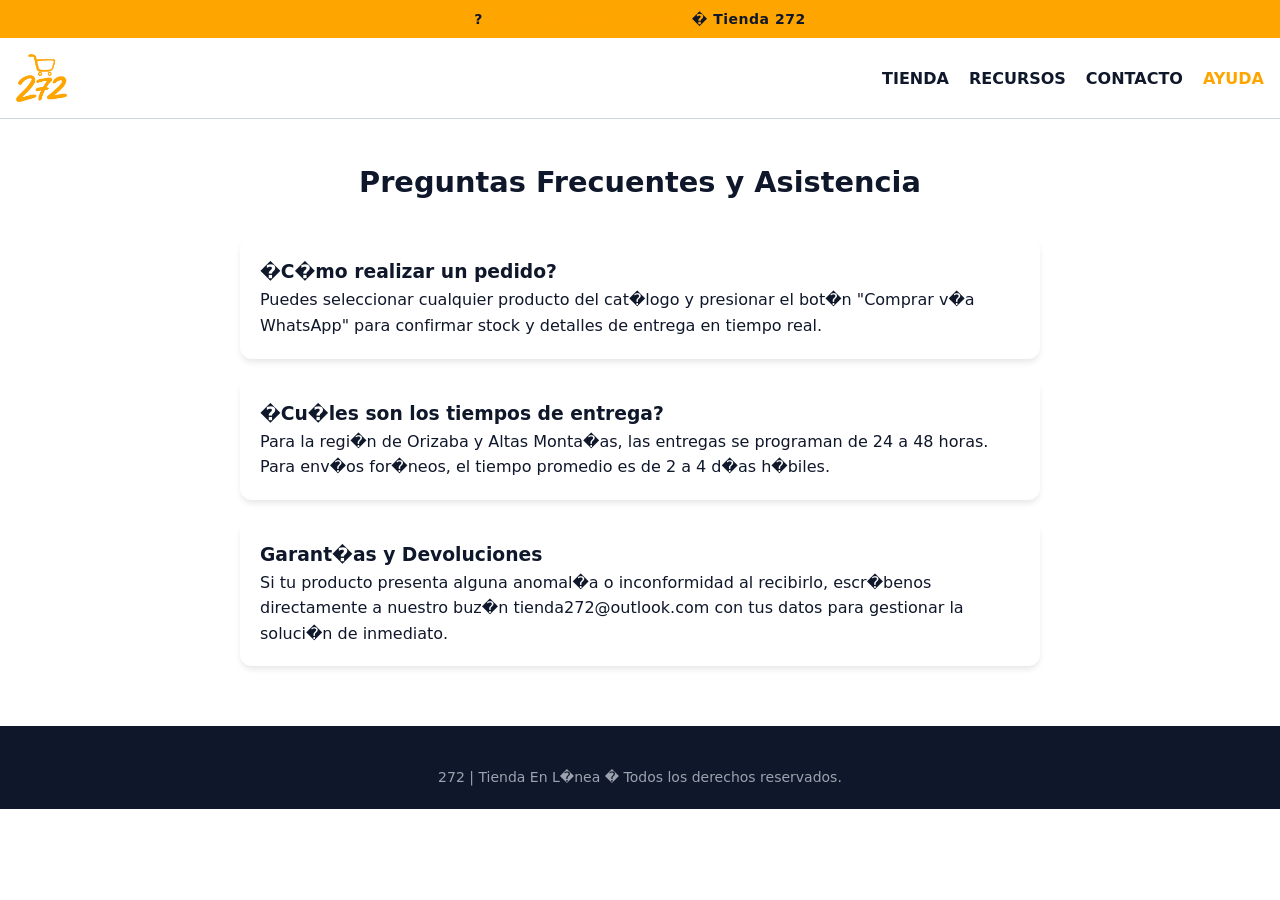
==== ayuda.html @ 9c4e348b "Add files via upload" ====
<!DOCTYPE html>
<html lang="es">
<head>
  <meta charset="UTF-8">
  <meta name="viewport" content="width=device-width, initial-scale=1.0">
  <title>Centro de Ayuda | Tienda 272</title>
  <link rel="stylesheet" href="styles.css">
</head>
<body>
  <div class="top-bar">? <span>CENTRO DE ASISTENCIA</span> � Tienda 272</div>
  <header class="header">
    <div class="container header-content">
      <div class="logo"><a href="index.html"><img src="Imagenes/logo.png" alt="Logotipo 272"></a></div>
      <nav>
        <ul class="nav-links">
          <li><a href="index.html">TIENDA</a></li>
          <li><a href="recursos.html">RECURSOS</a></li>
          <li><a href="contacto.html">CONTACTO</a></li>
          <li><a href="ayuda.html" style="color: var(--primary-color);">AYUDA</a></li>
        </ul>
      </nav>
    </div>
  </header>

  <main class="container" style="padding: 40px 16px;">
    <h1 class="section-title">Preguntas Frecuentes y Asistencia</h1>
    
    <div style="max-width: 800px; margin: 0 auto;">
      <div class="hero-widget" style="margin-bottom: 20px;">
        <h3>�C�mo realizar un pedido?</h3>
        <p>Puedes seleccionar cualquier producto del cat�logo y presionar el bot�n "Comprar v�a WhatsApp" para confirmar stock y detalles de entrega en tiempo real.</p>
      </div>

      <div class="hero-widget" style="margin-bottom: 20px;">
        <h3>�Cu�les son los tiempos de entrega?</h3>
        <p>Para la regi�n de Orizaba y Altas Monta�as, las entregas se programan de 24 a 48 horas. Para env�os for�neos, el tiempo promedio es de 2 a 4 d�as h�biles.</p>
      </div>

      <div class="hero-widget" style="margin-bottom: 20px;">
        <h3>Garant�as y Devoluciones</h3>
        <p>Si tu producto presenta alguna anomal�a o inconformidad al recibirlo, escr�benos directamente a nuestro buz�n tienda272@outlook.com con tus datos para gestionar la soluci�n de inmediato.</p>
      </div>
    </div>
  </main>

  <footer class="footer">
    <div class="container" style="text-align: center;">
      <p>272 | Tienda En L�nea � Todos los derechos reservados.</p>
    </div>
  </footer>
</body>
</html>
---- styles.css ----
/* ==========================================
   TIENDA 272 - SISTEMA DE ESTILOS GLOBALES
   ========================================== */

:root {
  /* Paleta Oficial 272 */
  --primary-color: #ffa500;       /* Naranja 272 */
  --primary-hover: #e09200;       /* Naranja Obscuro Hover */
  --dark-bg: #0f172a;            /* Azul Noche Profundo */
  --dark-surface: #1e293b;       /* Superficie Oscura */
  --light-bg: #f8fafc;           /* Fondo General Claro */
  --card-bg: #ffffff;            /* Tarjetas de Producto */
  --text-main: #0f172a;          /* Texto Principal */
  --text-muted: #64748b;         /* Texto Secundario */
  --border-color: #cbd5e1;       /* Bordes Definidos */
  --accent-green: #25d366;       /* Verde WhatsApp */
  --font-family: system-ui, -apple-system, BlinkMacSystemFont, 'Segoe UI', Roboto, sans-serif;
}

/* Ajustes visuales para botones de marca */
.btn-buy, .btn-primary, .top-bar {
  background-color: var(--primary-color) !important;
  color: #0f172a !important;
  font-weight: 700;
}

.btn-buy:hover, .btn-primary:hover {
  background-color: var(--primary-hover) !important;
}

* {
  box-sizing: border-box;
  margin: 0;
  padding: 0;
}

body {
  font-family: var(--font-family);
  background-color: #ffffff;
  color: var(--text-main);
  line-height: 1.6;
}

a {
  text-decoration: none;
  color: inherit;
}

img {
  max-width: 100%;
  height: auto;
  display: block;
}

.container {
  max-width: var(--max-width);
  margin: 0 auto;
  padding: 0 16px;
}

/* --- BANNER SUPERIOR DE ANUNCIO --- */
.top-bar {
  background-color: var(--dark-bg);
  color: #ffffff;
  text-align: center;
  padding: 8px 16px;
  font-size: 0.875rem;
  font-weight: 600;
  letter-spacing: 0.5px;
}

.top-bar span {
  color: var(--primary-color);
}

/* --- ENCABEZADO Y NAVEGACIÓN --- */
.header {
  background-color: #ffffff;
  border-bottom: 1px solid var(--border-color);
  padding: 16px 0;
  position: sticky;
  top: 0;
  z-index: 100;
}

.header-content {
  display: flex;
  align-items: center;
  justify-content: space-between;
  flex-wrap: wrap;
  gap: 16px;
}

.logo img {
  max-height: 48px;
}

.nav-links {
  display: flex;
  gap: 20px;
  list-style: none;
}

.nav-links a {
  font-weight: 600;
  color: var(--text-main);
  transition: color 0.2s;
}

.nav-links a:hover {
  color: var(--primary-color);
}

/* --- BLOQUE HÉROE --- */
.hero {
  background-color: var(--card-bg);
  padding: 40px 0;
  border-bottom: 1px solid var(--border-color);
}

.hero-grid {
  display: grid;
  grid-template-columns: 1fr 1fr;
  gap: 32px;
  align-items: center;
}

.hero-text h1 {
  font-size: 2.2rem;
  color: var(--text-main);
  margin-bottom: 16px;
}

.hero-features {
  list-style: none;
  margin-top: 16px;
}

.hero-features li {
  font-size: 1.1rem;
  margin-bottom: 10px;
  display: flex;
  align-items: center;
  gap: 8px;
}

.hero-widget {
  background: #ffffff;
  padding: 20px;
  border-radius: 12px;
  box-shadow: 0 4px 6px -1px rgba(0, 0, 0, 0.1);
}

/* --- TARJETA DE PRODUCTO ESTILO DTC (BLEAME/TEMU) --- */
.products-section {
  padding: 48px 0;
}

.section-title {
  text-align: center;
  font-size: 1.8rem;
  margin-bottom: 32px;
  color: var(--dark-bg);
}

.product-card {
  display: grid;
  grid-template-columns: 1fr 1fr;
  gap: 32px;
  background: #ffffff;
  border: 1px solid var(--border-color);
  border-radius: 16px;
  padding: 24px;
  box-shadow: 0 10px 15px -3px rgba(0, 0, 0, 0.05);
}

.product-badges {
  display: flex;
  gap: 8px;
  margin-bottom: 12px;
}

.badge {
  background: var(--accent-red);
  color: #ffffff;
  padding: 4px 10px;
  border-radius: 20px;
  font-size: 0.75rem;
  font-weight: 700;
}

.badge-free-shipping {
  background: #10b981;
}

.product-price-box {
  display: flex;
  align-items: baseline;
  gap: 12px;
  margin: 16px 0;
}

.price-current {
  font-size: 2rem;
  font-weight: 800;
  color: var(--dark-bg);
}

.btn-buy {
  display: block;
  width: 100%;
  background-color: var(--primary-color);
  color: #ffffff;
  text-align: center;
  padding: 16px;
  border-radius: 8px;
  font-size: 1.2rem;
  font-weight: 700;
  border: none;
  cursor: pointer;
  transition: background-color 0.2s;
  box-shadow: 0 4px 12px rgba(255, 166, 0, 0.3);
}

.btn-buy:hover {
  background-color: var(--primary-hover);
}

/* --- BANNER Y PIE DE PÁGINA --- */
.banner {
  text-align: center;
  margin: 40px 0;
}

.footer {
  background-color: var(--dark-bg);
  color: #9ca3af;
  padding: 40px 0 20px 0;
  font-size: 0.875rem;
}

.footer-nav {
  display: flex;
  justify-content: center;
  gap: 16px;
  margin-bottom: 20px;
}

.footer-nav a {
  color: #ffffff;
}

.footer-disclaimer {
  max-width: 900px;
  margin: 20px auto 0 auto;
  line-height: 1.5;
  text-align: justify;
  font-size: 0.8rem;
  border-top: 1px solid #374151;
  padding-top: 20px;
}

/* --- ADAPTABILIDAD PARA MÓVILES --- */
@media (max-width: 768px) {
  .hero-grid, .product-card {
    grid-template-columns: 1fr;
  }
  
  .header-content {
    flex-direction: column;
  }
}

/* ==========================================
   SECCIONES ESTILO BLEAME / DTC
   ========================================== */

/* Bloque de Beneficios Rápidos */
.value-props-grid {
  display: grid;
  grid-template-columns: repeat(auto-fit, minmax(200px, 1fr));
  gap: 16px;
  margin: 30px 0;
  text-align: center;
}

.value-card {
  background: #fff;
  border: 1px solid var(--border-color);
  padding: 20px;
  border-radius: 12px;
  box-shadow: 0 2px 4px rgba(0,0,0,0.03);
}

.value-card span {
  font-size: 2rem;
  display: block;
  margin-bottom: 8px;
}

/* Grilla de Colección estilo "Shop Our Products" */
.catalog-grid {
  display: grid;
  grid-template-columns: repeat(auto-fit, minmax(240px, 1fr));
  gap: 24px;
  margin: 30px 0;
}

.product-item-card {
  background: #fff;
  border: 1px solid var(--border-color);
  border-radius: 12px;
  padding: 16px;
  text-align: center;
  transition: transform 0.2s, box-shadow 0.2s;
}

.product-item-card:hover {
  transform: translateY(-4px);
  box-shadow: 0 10px 20px rgba(0,0,0,0.08);
}

.product-item-card img {
  border-radius: 8px;
  margin-bottom: 12px;
  width: 100%;
  height: 200px;
  object-fit: cover;
}

/* Sección Antes y Después / Testimonios */
.social-proof-section {
  background: var(--card-bg);
  padding: 50px 0;
  text-align: center;
  border-top: 1px solid var(--border-color);
  border-bottom: 1px solid var(--border-color);
}

.comparison-grid {
  display: grid;
  grid-template-columns: repeat(auto-fit, minmax(280px, 1fr));
  gap: 20px;
  margin-top: 30px;
}

.comparison-card {
  background: #fff;
  border-radius: 12px;
  padding: 12px;
  border: 1px solid var(--border-color);
}

/* Acordeón de FAQ */
.faq-container {
  max-width: 800px;
  margin: 30px auto;
}

.faq-accordion {
  background: #fff;
  border: 1px solid var(--border-color);
  border-radius: 8px;
  margin-bottom: 12px;
  overflow: hidden;
}

.faq-accordion summary {
  padding: 16px 20px;
  font-weight: 700;
  cursor: pointer;
  background: var(--card-bg);
  list-style: none;
  display: flex;
  justify-content: space-between;
  align-items: center;
}

.faq-accordion summary::-webkit-details-marker {
  display: none;
}

.faq-accordion summary::after {
  content: "+";
  font-size: 1.4rem;
  color: var(--primary-color);
}

.faq-accordion[open] summary::after {
  content: "−";
}

.faq-accordion p {
  padding: 16px 20px;
  color: var(--text-muted);
  font-size: 0.95rem;
  border-top: 1px solid var(--border-color);
}

/* Barra de Riesgo Cero */
.risk-free-bar {
  display: flex;
  justify-content: space-around;
  flex-wrap: wrap;
  gap: 20px;
  padding: 30px 0;
  text-align: center;
  background: #fff;
  border-top: 1px solid var(--border-color);
}

/* ==========================================
   BOTÓN FLOTANTE DE WHATSAPP (CONVERSIÓN DIRECTA)
   ========================================== */
.whatsapp-float {
  position: fixed;
  bottom: 20px;
  right: 20px;
  background-color: #25d366;
  color: #fff;
  border-radius: 50px;
  padding: 12px 20px;
  font-weight: 700;
  font-size: 0.95rem;
  box-shadow: 0 4px 12px rgba(0,0,0,0.25);
  display: flex;
  align-items: center;
  gap: 8px;
  text-decoration: none;
  z-index: 9999;
  transition: transform 0.2s, background-color 0.2s;
}

.whatsapp-float:hover {
  transform: scale(1.05);
  background-color: #1eb954;
  color: #fff;
}
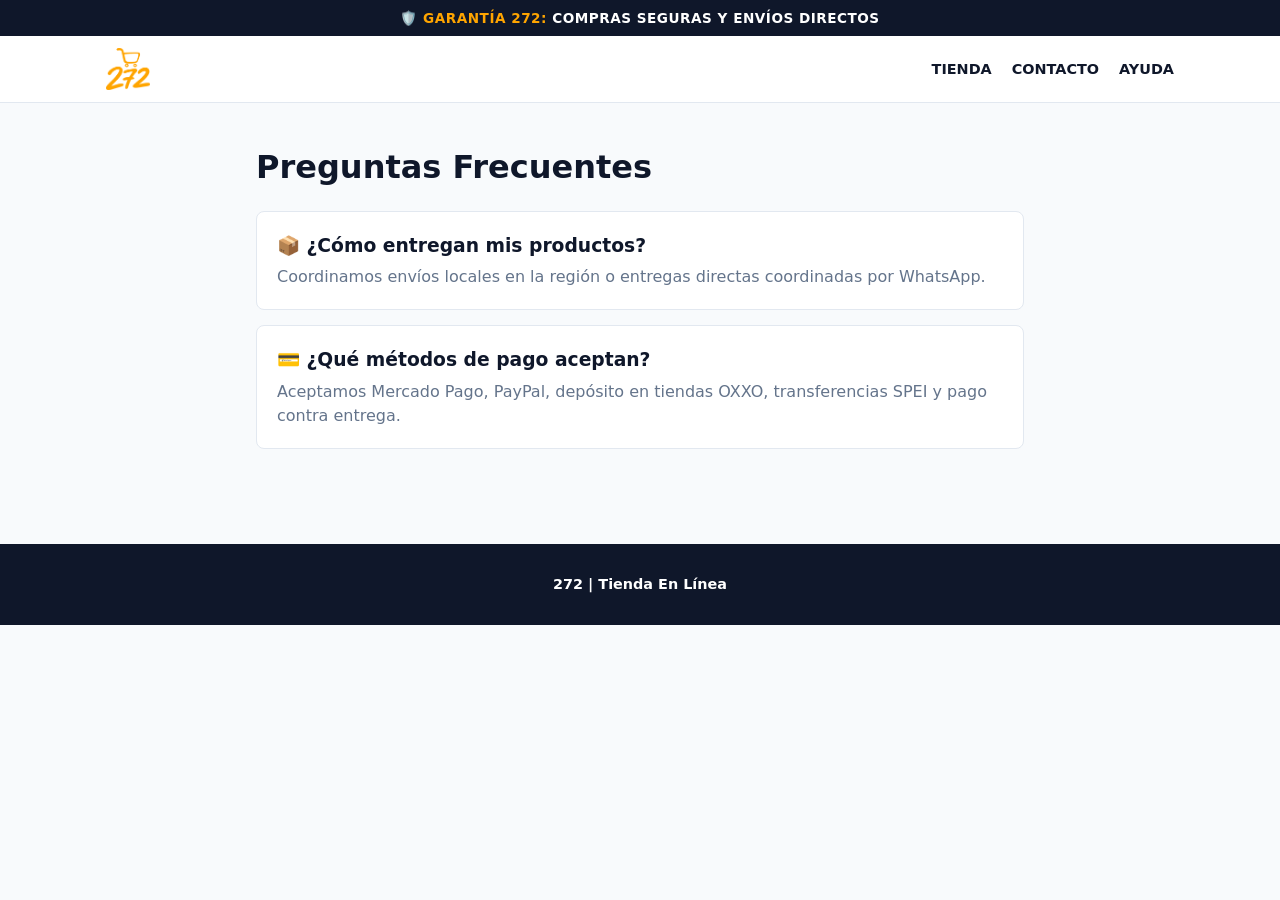
==== commit bc44e2fa: "Update ayuda.html" ====
--- a/ayuda.html
+++ b/ayuda.html
@@ -3,50 +3,40 @@
 <head>
   <meta charset="UTF-8">
   <meta name="viewport" content="width=device-width, initial-scale=1.0">
-  <title>Centro de Ayuda | Tienda 272</title>
+  <title>Preguntas Frecuentes y Envíos | Tienda 272</title>
   <link rel="stylesheet" href="styles.css">
 </head>
 <body>
-  <div class="top-bar">? <span>CENTRO DE ASISTENCIA</span> � Tienda 272</div>
+  <div class="top-bar">🛡️ <span>GARANTÍA 272:</span> COMPRAS SEGURAS Y ENVÍOS DIRECTOS</div>
   <header class="header">
     <div class="container header-content">
-      <div class="logo"><a href="index.html"><img src="Imagenes/logo.png" alt="Logotipo 272"></a></div>
+      <div class="logo"><a href="index.html"><img src="Imagenes/logo.png" alt="272"></a></div>
       <nav>
         <ul class="nav-links">
           <li><a href="index.html">TIENDA</a></li>
-          <li><a href="recursos.html">RECURSOS</a></li>
           <li><a href="contacto.html">CONTACTO</a></li>
-          <li><a href="ayuda.html" style="color: var(--primary-color);">AYUDA</a></li>
+          <li><a href="ayuda.html">AYUDA</a></li>
         </ul>
       </nav>
     </div>
   </header>
 
-  <main class="container" style="padding: 40px 16px;">
-    <h1 class="section-title">Preguntas Frecuentes y Asistencia</h1>
+  <main class="container" style="padding: 40px 16px; max-width: 800px;">
+    <h1 style="margin-bottom: 20px;">Preguntas Frecuentes</h1>
     
-    <div style="max-width: 800px; margin: 0 auto;">
-      <div class="hero-widget" style="margin-bottom: 20px;">
-        <h3>�C�mo realizar un pedido?</h3>
-        <p>Puedes seleccionar cualquier producto del cat�logo y presionar el bot�n "Comprar v�a WhatsApp" para confirmar stock y detalles de entrega en tiempo real.</p>
-      </div>
+    <div style="background: #fff; padding: 20px; border-radius: 8px; border: 1px solid var(--border-color); margin-bottom: 15px;">
+      <h3>📦 ¿Cómo entregan mis productos?</h3>
+      <p style="color: var(--text-muted); margin-top: 5px;">Coordinamos envíos locales en la región o entregas directas coordinadas por WhatsApp.</p>
+    </div>
 
-      <div class="hero-widget" style="margin-bottom: 20px;">
-        <h3>�Cu�les son los tiempos de entrega?</h3>
-        <p>Para la regi�n de Orizaba y Altas Monta�as, las entregas se programan de 24 a 48 horas. Para env�os for�neos, el tiempo promedio es de 2 a 4 d�as h�biles.</p>
-      </div>
-
-      <div class="hero-widget" style="margin-bottom: 20px;">
-        <h3>Garant�as y Devoluciones</h3>
-        <p>Si tu producto presenta alguna anomal�a o inconformidad al recibirlo, escr�benos directamente a nuestro buz�n tienda272@outlook.com con tus datos para gestionar la soluci�n de inmediato.</p>
-      </div>
+    <div style="background: #fff; padding: 20px; border-radius: 8px; border: 1px solid var(--border-color); margin-bottom: 15px;">
+      <h3>💳 ¿Qué métodos de pago aceptan?</h3>
+      <p style="color: var(--text-muted); margin-top: 5px;">Aceptamos Mercado Pago, PayPal, depósito en tiendas OXXO, transferencias SPEI y pago contra entrega.</p>
     </div>
   </main>
 
   <footer class="footer">
-    <div class="container" style="text-align: center;">
-      <p>272 | Tienda En L�nea � Todos los derechos reservados.</p>
-    </div>
+    <div class="container" style="text-align: center;"><p><strong>272 | Tienda En Línea</strong></p></div>
   </footer>
 </body>
-</html>+</html>
--- a/styles.css
+++ b/styles.css
@@ -1,98 +1,78 @@
 /* ==========================================
-   TIENDA 272 - SISTEMA DE ESTILOS GLOBALES
+   VARIABLES DE MARCA 272 (ESTILO BLEAME / TEMU)
    ========================================== */
-
 :root {
-  /* Paleta Oficial 272 */
-  --primary-color: #ffa500;       /* Naranja 272 */
-  --primary-hover: #e09200;       /* Naranja Obscuro Hover */
-  --dark-bg: #0f172a;            /* Azul Noche Profundo */
-  --dark-surface: #1e293b;       /* Superficie Oscura */
-  --light-bg: #f8fafc;           /* Fondo General Claro */
-  --card-bg: #ffffff;            /* Tarjetas de Producto */
-  --text-main: #0f172a;          /* Texto Principal */
+  --primary-color: #ffa500;       /* Naranja Marca 272 */
+  --primary-hover: #e09200;       /* Naranja Oscuro */
+  --dark-accent: #0f172a;         /* Azul Noche Profundo */
+  --light-bg: #f8fafc;           /* Fondo Neutro Claro */
+  --card-bg: #ffffff;            /* Tarjetas Blancas */
+  --text-main: #0f172a;          /* Texto Oscuro */
   --text-muted: #64748b;         /* Texto Secundario */
-  --border-color: #cbd5e1;       /* Bordes Definidos */
+  --border-color: #e2e8f0;       /* Borde Fino */
   --accent-green: #25d366;       /* Verde WhatsApp */
   --font-family: system-ui, -apple-system, BlinkMacSystemFont, 'Segoe UI', Roboto, sans-serif;
 }
 
-/* Ajustes visuales para botones de marca */
-.btn-buy, .btn-primary, .top-bar {
-  background-color: var(--primary-color) !important;
-  color: #0f172a !important;
-  font-weight: 700;
-}
-
-.btn-buy:hover, .btn-primary:hover {
-  background-color: var(--primary-hover) !important;
-}
-
 * {
-  box-sizing: border-box;
   margin: 0;
   padding: 0;
+  box-sizing: border-box;
 }
 
 body {
   font-family: var(--font-family);
-  background-color: #ffffff;
+  background-color: var(--light-bg);
   color: var(--text-main);
-  line-height: 1.6;
+  line-height: 1.5;
 }
 
-a {
-  text-decoration: none;
-  color: inherit;
-}
-
-img {
-  max-width: 100%;
-  height: auto;
-  display: block;
-}
-
-.container {
-  max-width: var(--max-width);
-  margin: 0 auto;
-  padding: 0 16px;
-}
-
-/* --- BANNER SUPERIOR DE ANUNCIO --- */
+/* ==========================================
+   BARRA SUPERIOR DE URGENCIA (TEMU STYLE)
+   ========================================== */
 .top-bar {
-  background-color: var(--dark-bg);
+  background-color: var(--dark-accent);
   color: #ffffff;
   text-align: center;
-  padding: 8px 16px;
-  font-size: 0.875rem;
+  padding: 8px 12px;
+  font-size: 0.85rem;
   font-weight: 600;
   letter-spacing: 0.5px;
 }
 
 .top-bar span {
   color: var(--primary-color);
+  font-weight: 800;
 }
 
-/* --- ENCABEZADO Y NAVEGACIÓN --- */
+/* ==========================================
+   HEADER Y NAVEGACIÓN
+   ========================================== */
 .header {
   background-color: #ffffff;
   border-bottom: 1px solid var(--border-color);
-  padding: 16px 0;
+  padding: 12px 0;
   position: sticky;
   top: 0;
-  z-index: 100;
+  z-index: 1000;
+}
+
+.container {
+  max-width: 1100px;
+  margin: 0 auto;
+  padding: 0 16px;
 }
 
 .header-content {
   display: flex;
+  justify-content: space-between;
   align-items: center;
-  justify-content: space-between;
-  flex-wrap: wrap;
-  gap: 16px;
 }
 
 .logo img {
-  max-height: 48px;
+  max-height: 42px;
+  width: auto;
+  display: block;
 }
 
 .nav-links {
@@ -102,8 +82,10 @@
 }
 
 .nav-links a {
-  font-weight: 600;
+  text-decoration: none;
   color: var(--text-main);
+  font-weight: 700;
+  font-size: 0.9rem;
   transition: color 0.2s;
 }
 
@@ -111,318 +93,44 @@
   color: var(--primary-color);
 }
 
-/* --- BLOQUE HÉROE --- */
-.hero {
-  background-color: var(--card-bg);
-  padding: 40px 0;
-  border-bottom: 1px solid var(--border-color);
+/* ==========================================
+   BOTONES DE CONVERSIÓN Y ACCIÓN
+   ========================================== */
+.btn-primary, .btn-buy {
+  background-color: var(--primary-color) !important;
+  color: #0f172a !important;
+  font-weight: 800;
+  border: none;
+  border-radius: 6px;
+  padding: 14px 20px;
+  cursor: pointer;
+  width: 100%;
+  font-size: 1rem;
+  transition: background-color 0.2s, transform 0.1s;
+  text-align: center;
+  display: inline-block;
+  text-decoration: none;
 }
 
-.hero-grid {
-  display: grid;
-  grid-template-columns: 1fr 1fr;
-  gap: 32px;
-  align-items: center;
-}
-
-.hero-text h1 {
-  font-size: 2.2rem;
-  color: var(--text-main);
-  margin-bottom: 16px;
-}
-
-.hero-features {
-  list-style: none;
-  margin-top: 16px;
-}
-
-.hero-features li {
-  font-size: 1.1rem;
-  margin-bottom: 10px;
-  display: flex;
-  align-items: center;
-  gap: 8px;
-}
-
-.hero-widget {
-  background: #ffffff;
-  padding: 20px;
-  border-radius: 12px;
-  box-shadow: 0 4px 6px -1px rgba(0, 0, 0, 0.1);
-}
-
-/* --- TARJETA DE PRODUCTO ESTILO DTC (BLEAME/TEMU) --- */
-.products-section {
-  padding: 48px 0;
-}
-
-.section-title {
-  text-align: center;
-  font-size: 1.8rem;
-  margin-bottom: 32px;
-  color: var(--dark-bg);
-}
-
-.product-card {
-  display: grid;
-  grid-template-columns: 1fr 1fr;
-  gap: 32px;
-  background: #ffffff;
-  border: 1px solid var(--border-color);
-  border-radius: 16px;
-  padding: 24px;
-  box-shadow: 0 10px 15px -3px rgba(0, 0, 0, 0.05);
-}
-
-.product-badges {
-  display: flex;
-  gap: 8px;
-  margin-bottom: 12px;
-}
-
-.badge {
-  background: var(--accent-red);
-  color: #ffffff;
-  padding: 4px 10px;
-  border-radius: 20px;
-  font-size: 0.75rem;
-  font-weight: 700;
-}
-
-.badge-free-shipping {
-  background: #10b981;
-}
-
-.product-price-box {
-  display: flex;
-  align-items: baseline;
-  gap: 12px;
-  margin: 16px 0;
-}
-
-.price-current {
-  font-size: 2rem;
-  font-weight: 800;
-  color: var(--dark-bg);
-}
-
-.btn-buy {
-  display: block;
-  width: 100%;
-  background-color: var(--primary-color);
-  color: #ffffff;
-  text-align: center;
-  padding: 16px;
-  border-radius: 8px;
-  font-size: 1.2rem;
-  font-weight: 700;
-  border: none;
-  cursor: pointer;
-  transition: background-color 0.2s;
-  box-shadow: 0 4px 12px rgba(255, 166, 0, 0.3);
-}
-
-.btn-buy:hover {
-  background-color: var(--primary-hover);
-}
-
-/* --- BANNER Y PIE DE PÁGINA --- */
-.banner {
-  text-align: center;
-  margin: 40px 0;
-}
-
-.footer {
-  background-color: var(--dark-bg);
-  color: #9ca3af;
-  padding: 40px 0 20px 0;
-  font-size: 0.875rem;
-}
-
-.footer-nav {
-  display: flex;
-  justify-content: center;
-  gap: 16px;
-  margin-bottom: 20px;
-}
-
-.footer-nav a {
-  color: #ffffff;
-}
-
-.footer-disclaimer {
-  max-width: 900px;
-  margin: 20px auto 0 auto;
-  line-height: 1.5;
-  text-align: justify;
-  font-size: 0.8rem;
-  border-top: 1px solid #374151;
-  padding-top: 20px;
-}
-
-/* --- ADAPTABILIDAD PARA MÓVILES --- */
-@media (max-width: 768px) {
-  .hero-grid, .product-card {
-    grid-template-columns: 1fr;
-  }
-  
-  .header-content {
-    flex-direction: column;
-  }
+.btn-primary:hover, .btn-buy:hover {
+  background-color: var(--primary-hover) !important;
+  transform: translateY(-1px);
 }
 
 /* ==========================================
-   SECCIONES ESTILO BLEAME / DTC
-   ========================================== */
-
-/* Bloque de Beneficios Rápidos */
-.value-props-grid {
-  display: grid;
-  grid-template-columns: repeat(auto-fit, minmax(200px, 1fr));
-  gap: 16px;
-  margin: 30px 0;
-  text-align: center;
-}
-
-.value-card {
-  background: #fff;
-  border: 1px solid var(--border-color);
-  padding: 20px;
-  border-radius: 12px;
-  box-shadow: 0 2px 4px rgba(0,0,0,0.03);
-}
-
-.value-card span {
-  font-size: 2rem;
-  display: block;
-  margin-bottom: 8px;
-}
-
-/* Grilla de Colección estilo "Shop Our Products" */
-.catalog-grid {
-  display: grid;
-  grid-template-columns: repeat(auto-fit, minmax(240px, 1fr));
-  gap: 24px;
-  margin: 30px 0;
-}
-
-.product-item-card {
-  background: #fff;
-  border: 1px solid var(--border-color);
-  border-radius: 12px;
-  padding: 16px;
-  text-align: center;
-  transition: transform 0.2s, box-shadow 0.2s;
-}
-
-.product-item-card:hover {
-  transform: translateY(-4px);
-  box-shadow: 0 10px 20px rgba(0,0,0,0.08);
-}
-
-.product-item-card img {
-  border-radius: 8px;
-  margin-bottom: 12px;
-  width: 100%;
-  height: 200px;
-  object-fit: cover;
-}
-
-/* Sección Antes y Después / Testimonios */
-.social-proof-section {
-  background: var(--card-bg);
-  padding: 50px 0;
-  text-align: center;
-  border-top: 1px solid var(--border-color);
-  border-bottom: 1px solid var(--border-color);
-}
-
-.comparison-grid {
-  display: grid;
-  grid-template-columns: repeat(auto-fit, minmax(280px, 1fr));
-  gap: 20px;
-  margin-top: 30px;
-}
-
-.comparison-card {
-  background: #fff;
-  border-radius: 12px;
-  padding: 12px;
-  border: 1px solid var(--border-color);
-}
-
-/* Acordeón de FAQ */
-.faq-container {
-  max-width: 800px;
-  margin: 30px auto;
-}
-
-.faq-accordion {
-  background: #fff;
-  border: 1px solid var(--border-color);
-  border-radius: 8px;
-  margin-bottom: 12px;
-  overflow: hidden;
-}
-
-.faq-accordion summary {
-  padding: 16px 20px;
-  font-weight: 700;
-  cursor: pointer;
-  background: var(--card-bg);
-  list-style: none;
-  display: flex;
-  justify-content: space-between;
-  align-items: center;
-}
-
-.faq-accordion summary::-webkit-details-marker {
-  display: none;
-}
-
-.faq-accordion summary::after {
-  content: "+";
-  font-size: 1.4rem;
-  color: var(--primary-color);
-}
-
-.faq-accordion[open] summary::after {
-  content: "−";
-}
-
-.faq-accordion p {
-  padding: 16px 20px;
-  color: var(--text-muted);
-  font-size: 0.95rem;
-  border-top: 1px solid var(--border-color);
-}
-
-/* Barra de Riesgo Cero */
-.risk-free-bar {
-  display: flex;
-  justify-content: space-around;
-  flex-wrap: wrap;
-  gap: 20px;
-  padding: 30px 0;
-  text-align: center;
-  background: #fff;
-  border-top: 1px solid var(--border-color);
-}
-
-/* ==========================================
-   BOTÓN FLOTANTE DE WHATSAPP (CONVERSIÓN DIRECTA)
+   BOTÓN FLOTANTE DE WHATSAPP
    ========================================== */
 .whatsapp-float {
   position: fixed;
   bottom: 20px;
   right: 20px;
-  background-color: #25d366;
-  color: #fff;
+  background-color: var(--accent-green);
+  color: #ffffff;
   border-radius: 50px;
   padding: 12px 20px;
   font-weight: 700;
   font-size: 0.95rem;
-  box-shadow: 0 4px 12px rgba(0,0,0,0.25);
+  box-shadow: 0 4px 14px rgba(0,0,0,0.2);
   display: flex;
   align-items: center;
   gap: 8px;
@@ -434,5 +142,17 @@
 .whatsapp-float:hover {
   transform: scale(1.05);
   background-color: #1eb954;
-  color: #fff;
 }
+
+.footer {
+  background-color: var(--dark-accent);
+  color: #ffffff;
+  padding: 30px 0;
+  margin-top: 40px;
+  font-size: 0.9rem;
+}
+
+.footer a {
+  color: var(--primary-color);
+  text-decoration: none;
+}
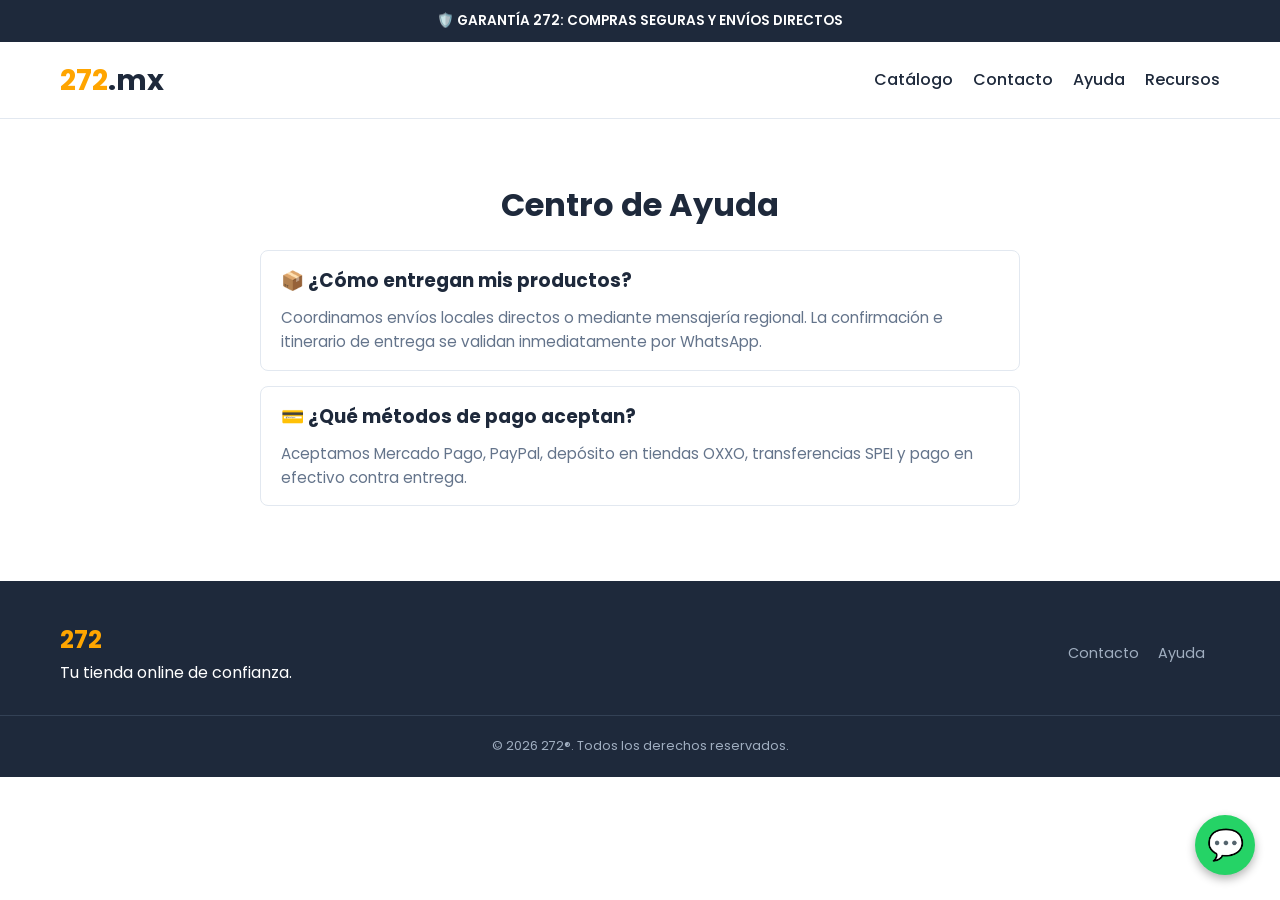
==== commit 4406db96: "Update ayuda.html" ====
--- a/ayuda.html
+++ b/ayuda.html
@@ -3,40 +3,64 @@
 <head>
   <meta charset="UTF-8">
   <meta name="viewport" content="width=device-width, initial-scale=1.0">
-  <title>Preguntas Frecuentes y Envíos | Tienda 272</title>
+  <title>Preguntas Frecuentes | Tienda 272</title>
+  <link rel="preconnect" href="https://fonts.googleapis.com">
+  <link rel="preconnect" href="https://fonts.gstatic.com" crossorigin>
+  <link href="https://fonts.googleapis.com/css2?family=Poppins:wght@400;500;600;700&display=swap" rel="stylesheet">
   <link rel="stylesheet" href="styles.css">
 </head>
 <body>
-  <div class="top-bar">🛡️ <span>GARANTÍA 272:</span> COMPRAS SEGURAS Y ENVÍOS DIRECTOS</div>
-  <header class="header">
-    <div class="container header-content">
-      <div class="logo"><a href="index.html"><img src="Imagenes/logo.png" alt="272"></a></div>
+
+  <div class="announcement-bar">
+    <span>🛡️ GARANTÍA 272: COMPRAS SEGURAS Y ENVÍOS DIRECTOS</span>
+  </div>
+
+  <header class="navbar">
+    <div class="container nav-container">
+      <a href="index.html" class="brand-logo"><span class="logo-accent">272</span>.mx</a>
       <nav>
         <ul class="nav-links">
-          <li><a href="index.html">TIENDA</a></li>
-          <li><a href="contacto.html">CONTACTO</a></li>
-          <li><a href="ayuda.html">AYUDA</a></li>
+          <li><a href="index.html">Catálogo</a></li>
+          <li><a href="contacto.html">Contacto</a></li>
+          <li><a href="ayuda.html">Ayuda</a></li>
+          <li><a href="recursos.html">Recursos</a></li>
         </ul>
       </nav>
     </div>
   </header>
 
-  <main class="container" style="padding: 40px 16px; max-width: 800px;">
-    <h1 style="margin-bottom: 20px;">Preguntas Frecuentes</h1>
+  <main class="container" style="padding: 60px 20px; max-width: 800px;">
+    <h1 style="margin-bottom: 20px; text-align: center;">Centro de Ayuda</h1>
     
-    <div style="background: #fff; padding: 20px; border-radius: 8px; border: 1px solid var(--border-color); margin-bottom: 15px;">
+    <div class="faq-item">
       <h3>📦 ¿Cómo entregan mis productos?</h3>
-      <p style="color: var(--text-muted); margin-top: 5px;">Coordinamos envíos locales en la región o entregas directas coordinadas por WhatsApp.</p>
+      <p>Coordinamos envíos locales directos o mediante mensajería regional. La confirmación e itinerario de entrega se validan inmediatamente por WhatsApp.</p>
     </div>
 
-    <div style="background: #fff; padding: 20px; border-radius: 8px; border: 1px solid var(--border-color); margin-bottom: 15px;">
+    <div class="faq-item">
       <h3>💳 ¿Qué métodos de pago aceptan?</h3>
-      <p style="color: var(--text-muted); margin-top: 5px;">Aceptamos Mercado Pago, PayPal, depósito en tiendas OXXO, transferencias SPEI y pago contra entrega.</p>
+      <p>Aceptamos Mercado Pago, PayPal, depósito en tiendas OXXO, transferencias SPEI y pago en efectivo contra entrega.</p>
     </div>
   </main>
 
   <footer class="footer">
-    <div class="container" style="text-align: center;"><p><strong>272 | Tienda En Línea</strong></p></div>
+    <div class="container footer-content">
+      <div class="footer-brand">
+        <span class="logo-accent" style="font-size: 1.5rem; font-weight: 700;">272</span>
+        <p>Tu tienda online de confianza.</p>
+      </div>
+      <div class="footer-links">
+        <a href="contacto.html">Contacto</a>
+        <a href="ayuda.html">Ayuda</a>
+      </div>
+    </div>
+    <div class="footer-bottom">
+      <p>&copy; 2026 272®. Todos los derechos reservados.</p>
+    </div>
   </footer>
+
+  <a href="https://wa.me/522722796693?text=Hola%20Tienda%20272,%20necesito%20ayuda" class="whatsapp-float" target="_blank">
+    💬
+  </a>
 </body>
 </html>
--- a/styles.css
+++ b/styles.css
@@ -1,158 +1,411 @@
-/* ==========================================
-   VARIABLES DE MARCA 272 (ESTILO BLEAME / TEMU)
-   ========================================== */
+/* VARIABLES DE DISEÑO MARCA 272 (Elegante y Profesional) */
 :root {
-  --primary-color: #ffa500;       /* Naranja Marca 272 */
-  --primary-hover: #e09200;       /* Naranja Oscuro */
-  --dark-accent: #0f172a;         /* Azul Noche Profundo */
-  --light-bg: #f8fafc;           /* Fondo Neutro Claro */
-  --card-bg: #ffffff;            /* Tarjetas Blancas */
-  --text-main: #0f172a;          /* Texto Oscuro */
-  --text-muted: #64748b;         /* Texto Secundario */
-  --border-color: #e2e8f0;       /* Borde Fino */
-  --accent-green: #25d366;       /* Verde WhatsApp */
-  --font-family: system-ui, -apple-system, BlinkMacSystemFont, 'Segoe UI', Roboto, sans-serif;
+  --primary-orange: #ffa500;
+  --primary-orange-hover: #e69500;
+  --dark-navy: #1e293b;
+  --light-bg: #f8fafc;
+  --white: #ffffff;
+  --gray-border: #e2e8f0;
+  --gray-text: #64748b;
+  --accent-green: #25D366;
+  --font-family: 'Poppins', sans-serif;
+  --border-radius: 12px;
 }
 
 * {
+  box-sizing: border-box;
   margin: 0;
   padding: 0;
-  box-sizing: border-box;
 }
 
 body {
   font-family: var(--font-family);
-  background-color: var(--light-bg);
-  color: var(--text-main);
-  line-height: 1.5;
-}
-
-/* ==========================================
-   BARRA SUPERIOR DE URGENCIA (TEMU STYLE)
-   ========================================== */
-.top-bar {
-  background-color: var(--dark-accent);
-  color: #ffffff;
-  text-align: center;
-  padding: 8px 12px;
+  color: var(--dark-navy);
+  background-color: var(--white);
+  line-height: 1.6;
+}
+
+.container {
+  max-width: 1200px;
+  margin: 0 auto;
+  padding: 0 20px;
+}
+
+/* 1. BARRA DE ANUNCIOS Y TEMPORIZADOR */
+.announcement-bar {
+  background-color: var(--dark-navy);
+  color: var(--white);
+  text-align: center;
+  padding: 10px 15px;
   font-size: 0.85rem;
   font-weight: 600;
-  letter-spacing: 0.5px;
-}
-
-.top-bar span {
-  color: var(--primary-color);
-  font-weight: 800;
-}
-
-/* ==========================================
-   HEADER Y NAVEGACIÓN
-   ========================================== */
-.header {
-  background-color: #ffffff;
-  border-bottom: 1px solid var(--border-color);
-  padding: 12px 0;
+  display: flex;
+  justify-content: center;
+  align-items: center;
+  gap: 10px;
+}
+
+.timer-badge {
+  background-color: var(--primary-orange);
+  color: var(--white);
+  padding: 2px 8px;
+  border-radius: 6px;
+  font-weight: 700;
+  font-family: monospace;
+}
+
+/* 2. NAVEGACIÓN UNIFORME */
+.navbar {
+  border-bottom: 1px solid var(--gray-border);
+  padding: 15px 0;
   position: sticky;
   top: 0;
-  z-index: 1000;
-}
-
-.container {
-  max-width: 1100px;
-  margin: 0 auto;
-  padding: 0 16px;
-}
-
-.header-content {
+  background-color: var(--white);
+  z-index: 100;
+}
+
+.nav-container {
   display: flex;
   justify-content: space-between;
   align-items: center;
 }
 
-.logo img {
-  max-height: 42px;
-  width: auto;
-  display: block;
+.brand-logo {
+  font-size: 1.8rem;
+  font-weight: 700;
+  text-decoration: none;
+  color: var(--dark-navy);
+}
+
+.logo-accent {
+  color: var(--primary-orange);
 }
 
 .nav-links {
   display: flex;
+  list-style: none;
   gap: 20px;
-  list-style: none;
 }
 
 .nav-links a {
   text-decoration: none;
-  color: var(--text-main);
-  font-weight: 700;
+  color: var(--dark-navy);
+  font-weight: 500;
+  transition: color 0.2s ease;
+}
+
+.nav-links a:hover {
+  color: var(--primary-orange);
+}
+
+/* 3. HERO & PRODUCT GRID */
+.home-hero, .hero-section {
+  padding: 50px 0;
+  background-color: var(--light-bg);
+}
+
+.home-hero-grid, .hero-grid {
+  display: grid;
+  grid-template-columns: 1fr;
+  gap: 40px;
+  align-items: center;
+}
+
+@media (min-width: 768px) {
+  .home-hero-grid, .hero-grid {
+    grid-template-columns: 1fr 1fr;
+  }
+}
+
+.main-image-container img, .hero-image-content img {
+  width: 100%;
+  border-radius: var(--border-radius);
+  box-shadow: 0 10px 25px rgba(0,0,0,0.05);
+  object-fit: cover;
+}
+
+.thumbnail-list {
+  display: flex;
+  gap: 10px;
+  margin-top: 15px;
+}
+
+.thumb {
+  width: 70px;
+  height: 70px;
+  border-radius: 8px;
+  cursor: pointer;
+  border: 2px solid transparent;
+}
+
+.thumb.active {
+  border-color: var(--primary-orange);
+}
+
+.badge-tag {
+  display: inline-block;
+  background-color: #fff8ed;
+  color: var(--primary-orange);
+  font-size: 0.75rem;
+  font-weight: 700;
+  padding: 4px 12px;
+  border-radius: 20px;
+  margin-bottom: 15px;
+  border: 1px solid rgba(255, 165, 0, 0.2);
+}
+
+.product-title, .hero-title {
+  font-size: 2.2rem;
+  font-weight: 700;
+  line-height: 1.2;
+  margin-bottom: 10px;
+}
+
+.product-subtitle, .hero-description {
+  color: var(--gray-text);
+  margin-bottom: 20px;
+}
+
+.price-container {
+  display: flex;
+  align-items: center;
+  gap: 15px;
+  margin-bottom: 20px;
+}
+
+.price-current, .price-now {
+  font-size: 2rem;
+  font-weight: 700;
+  color: var(--primary-orange);
+}
+
+.price-original, .price-old {
+  font-size: 1.2rem;
+  text-decoration: line-through;
+  color: var(--gray-text);
+}
+
+.badge-discount {
+  background-color: #fff8ed;
+  color: var(--primary-orange);
+  padding: 4px 10px;
+  border-radius: 20px;
+  font-weight: 600;
+  font-size: 0.85rem;
+  border: 1px solid rgba(255, 165, 0, 0.3);
+}
+
+/* BOTONES Y CTA */
+.btn {
+  display: inline-block;
+  padding: 14px 28px;
+  border-radius: var(--border-radius);
+  font-weight: 700;
+  text-decoration: none;
+  text-align: center;
+  transition: all 0.2s ease;
+  border: none;
+  cursor: pointer;
+}
+
+.btn-primary {
+  background-color: var(--primary-orange);
+  color: var(--white);
+  font-size: 1rem;
+}
+
+.btn-primary:hover {
+  background-color: var(--primary-orange-hover);
+}
+
+.btn-secondary-nav {
+  background-color: var(--dark-navy);
+  color: var(--white);
+  padding: 8px 18px;
   font-size: 0.9rem;
-  transition: color 0.2s;
-}
-
-.nav-links a:hover {
-  color: var(--primary-color);
-}
-
-/* ==========================================
-   BOTONES DE CONVERSIÓN Y ACCIÓN
-   ========================================== */
-.btn-primary, .btn-buy {
-  background-color: var(--primary-color) !important;
-  color: #0f172a !important;
-  font-weight: 800;
-  border: none;
-  border-radius: 6px;
-  padding: 14px 20px;
-  cursor: pointer;
+}
+
+.btn-whatsapp {
+  background-color: var(--accent-green);
+  color: var(--white);
+  display: flex;
+  align-items: center;
+  justify-content: center;
+  gap: 8px;
+}
+
+.btn-block {
+  display: block;
   width: 100%;
-  font-size: 1rem;
-  transition: background-color 0.2s, transform 0.1s;
-  text-align: center;
-  display: inline-block;
-  text-decoration: none;
-}
-
-.btn-primary:hover, .btn-buy:hover {
-  background-color: var(--primary-hover) !important;
-  transform: translateY(-1px);
-}
-
-/* ==========================================
-   BOTÓN FLOTANTE DE WHATSAPP
-   ========================================== */
+}
+
+.btn-sm {
+  padding: 10px 15px;
+  font-size: 0.85rem;
+}
+
+/* BOTÓN FLOTANTE DE WHATSAPP */
 .whatsapp-float {
   position: fixed;
-  bottom: 20px;
-  right: 20px;
+  width: 60px;
+  height: 60px;
+  bottom: 25px;
+  right: 25px;
   background-color: var(--accent-green);
-  color: #ffffff;
+  color: #fff;
   border-radius: 50px;
-  padding: 12px 20px;
-  font-weight: 700;
+  text-align: center;
+  font-size: 30px;
+  box-shadow: 0px 4px 10px rgba(0, 0, 0, 0.3);
+  z-index: 999;
+  display: flex;
+  align-items: center;
+  justify-content: center;
+  text-decoration: none;
+  transition: transform 0.2s ease;
+}
+
+.whatsapp-float:hover {
+  transform: scale(1.1);
+}
+
+/* SECCIONES Y TARJETAS */
+.brand-features, .catalog-section, .comparison-section, .how-it-works, .reviews-section, .faq-section {
+  padding: 60px 0;
+}
+
+.comparison-section, .how-it-works, .faq-section {
+  background-color: var(--light-bg);
+}
+
+.section-title {
+  text-align: center;
+  font-size: 1.8rem;
+  font-weight: 700;
+  margin-bottom: 10px;
+}
+
+.section-subtitle {
+  text-align: center;
+  color: var(--gray-text);
+  margin-bottom: 40px;
+}
+
+.features-grid, .steps-grid, .reviews-grid, .proof-grid {
+  display: grid;
+  grid-template-columns: repeat(auto-fit, minmax(250px, 1fr));
+  gap: 25px;
+}
+
+.feature-card, .step-card, .review-card, .proof-card {
+  background-color: var(--white);
+  padding: 25px;
+  border-radius: var(--border-radius);
+  border: 1px solid var(--gray-border);
+}
+
+.step-number {
+  width: 40px;
+  height: 40px;
+  background-color: var(--primary-orange);
+  color: var(--white);
+  border-radius: 50%;
+  display: flex;
+  align-items: center;
+  justify-content: center;
+  font-weight: 700;
+  margin: 0 auto 15px auto;
+}
+
+.comparison-table {
+  display: grid;
+  grid-template-columns: 1fr;
+  gap: 20px;
+}
+
+@media (min-width: 768px) {
+  .comparison-table {
+    grid-template-columns: 1fr 1fr;
+  }
+}
+
+.table-column {
+  padding: 30px;
+  border-radius: var(--border-radius);
+}
+
+.competitor-col {
+  background-color: var(--white);
+  border: 1px solid var(--gray-border);
+}
+
+.brand-col {
+  background-color: #fff8ed;
+  border: 2px solid var(--primary-orange);
+}
+
+/* FAQ */
+.faq-list {
+  max-width: 800px;
+  margin: 0 auto;
+}
+
+.faq-item {
+  background-color: var(--white);
+  border-radius: 8px;
+  padding: 15px 20px;
+  margin-bottom: 15px;
+  border: 1px solid var(--gray-border);
+}
+
+.faq-item summary {
+  font-weight: 600;
+  cursor: pointer;
+}
+
+.faq-item p {
+  margin-top: 10px;
+  color: var(--gray-text);
   font-size: 0.95rem;
-  box-shadow: 0 4px 14px rgba(0,0,0,0.2);
-  display: flex;
-  align-items: center;
-  gap: 8px;
+}
+
+/* FOOTER */
+.footer {
+  background-color: var(--dark-navy);
+  color: var(--white);
+  padding: 40px 0 20px 0;
+}
+
+.footer-content {
+  display: flex;
+  flex-direction: column;
+  gap: 20px;
+  margin-bottom: 30px;
+}
+
+@media (min-width: 768px) {
+  .footer-content {
+    flex-direction: row;
+    justify-content: space-between;
+    align-items: center;
+  }
+}
+
+.footer-links a {
+  color: #a0aec0;
   text-decoration: none;
-  z-index: 9999;
-  transition: transform 0.2s, background-color 0.2s;
-}
-
-.whatsapp-float:hover {
-  transform: scale(1.05);
-  background-color: #1eb954;
-}
-
-.footer {
-  background-color: var(--dark-accent);
-  color: #ffffff;
-  padding: 30px 0;
-  margin-top: 40px;
+  margin-right: 15px;
   font-size: 0.9rem;
 }
 
-.footer a {
-  color: var(--primary-color);
-  text-decoration: none;
-}
+.footer-links a:hover {
+  color: var(--white);
+}
+
+.footer-bottom {
+  text-align: center;
+  border-top: 1px solid #334155;
+  padding-top: 20px;
+  font-size: 0.8rem;
+  color: #a0aec0;
+}
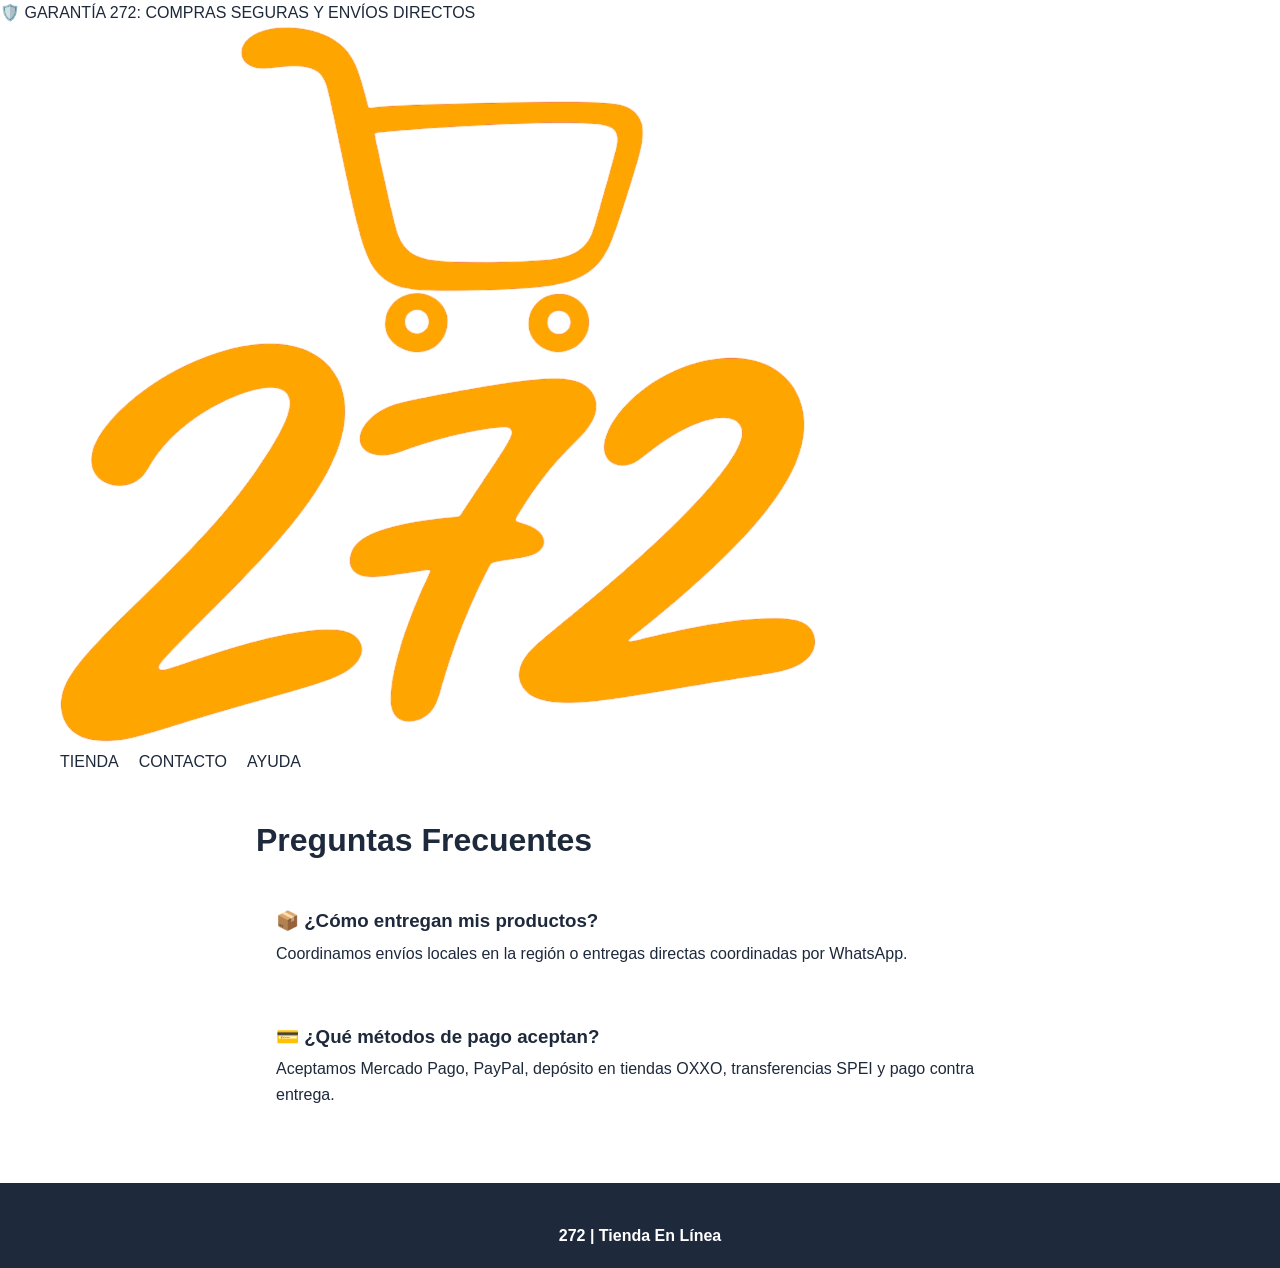
==== commit 35eb31d8: "Update ayuda.html" ====
--- a/ayuda.html
+++ b/ayuda.html
@@ -3,64 +3,40 @@
 <head>
   <meta charset="UTF-8">
   <meta name="viewport" content="width=device-width, initial-scale=1.0">
-  <title>Preguntas Frecuentes | Tienda 272</title>
-  <link rel="preconnect" href="https://fonts.googleapis.com">
-  <link rel="preconnect" href="https://fonts.gstatic.com" crossorigin>
-  <link href="https://fonts.googleapis.com/css2?family=Poppins:wght@400;500;600;700&display=swap" rel="stylesheet">
+  <title>Preguntas Frecuentes y Envíos | Tienda 272</title>
   <link rel="stylesheet" href="styles.css">
 </head>
 <body>
-
-  <div class="announcement-bar">
-    <span>🛡️ GARANTÍA 272: COMPRAS SEGURAS Y ENVÍOS DIRECTOS</span>
-  </div>
-
-  <header class="navbar">
-    <div class="container nav-container">
-      <a href="index.html" class="brand-logo"><span class="logo-accent">272</span>.mx</a>
+  <div class="top-bar">🛡️ <span>GARANTÍA 272:</span> COMPRAS SEGURAS Y ENVÍOS DIRECTOS</div>
+  <header class="header">
+    <div class="container header-content">
+      <div class="logo"><a href="index.html"><img src="Imagenes/logo.png" alt="272"></a></div>
       <nav>
         <ul class="nav-links">
-          <li><a href="index.html">Catálogo</a></li>
-          <li><a href="contacto.html">Contacto</a></li>
-          <li><a href="ayuda.html">Ayuda</a></li>
-          <li><a href="recursos.html">Recursos</a></li>
+          <li><a href="index.html">TIENDA</a></li>
+          <li><a href="contacto.html">CONTACTO</a></li>
+          <li><a href="ayuda.html">AYUDA</a></li>
         </ul>
       </nav>
     </div>
   </header>
 
-  <main class="container" style="padding: 60px 20px; max-width: 800px;">
-    <h1 style="margin-bottom: 20px; text-align: center;">Centro de Ayuda</h1>
+  <main class="container" style="padding: 40px 16px; max-width: 800px;">
+    <h1 style="margin-bottom: 20px;">Preguntas Frecuentes</h1>
     
-    <div class="faq-item">
+    <div style="background: #fff; padding: 20px; border-radius: 8px; border: 1px solid var(--border-color); margin-bottom: 15px;">
       <h3>📦 ¿Cómo entregan mis productos?</h3>
-      <p>Coordinamos envíos locales directos o mediante mensajería regional. La confirmación e itinerario de entrega se validan inmediatamente por WhatsApp.</p>
+      <p style="color: var(--text-muted); margin-top: 5px;">Coordinamos envíos locales en la región o entregas directas coordinadas por WhatsApp.</p>
     </div>
 
-    <div class="faq-item">
+    <div style="background: #fff; padding: 20px; border-radius: 8px; border: 1px solid var(--border-color); margin-bottom: 15px;">
       <h3>💳 ¿Qué métodos de pago aceptan?</h3>
-      <p>Aceptamos Mercado Pago, PayPal, depósito en tiendas OXXO, transferencias SPEI y pago en efectivo contra entrega.</p>
+      <p style="color: var(--text-muted); margin-top: 5px;">Aceptamos Mercado Pago, PayPal, depósito en tiendas OXXO, transferencias SPEI y pago contra entrega.</p>
     </div>
   </main>
 
   <footer class="footer">
-    <div class="container footer-content">
-      <div class="footer-brand">
-        <span class="logo-accent" style="font-size: 1.5rem; font-weight: 700;">272</span>
-        <p>Tu tienda online de confianza.</p>
-      </div>
-      <div class="footer-links">
-        <a href="contacto.html">Contacto</a>
-        <a href="ayuda.html">Ayuda</a>
-      </div>
-    </div>
-    <div class="footer-bottom">
-      <p>&copy; 2026 272®. Todos los derechos reservados.</p>
-    </div>
+    <div class="container" style="text-align: center;"><p><strong>272 | Tienda En Línea</strong></p></div>
   </footer>
-
-  <a href="https://wa.me/522722796693?text=Hola%20Tienda%20272,%20necesito%20ayuda" class="whatsapp-float" target="_blank">
-    💬
-  </a>
 </body>
 </html>
